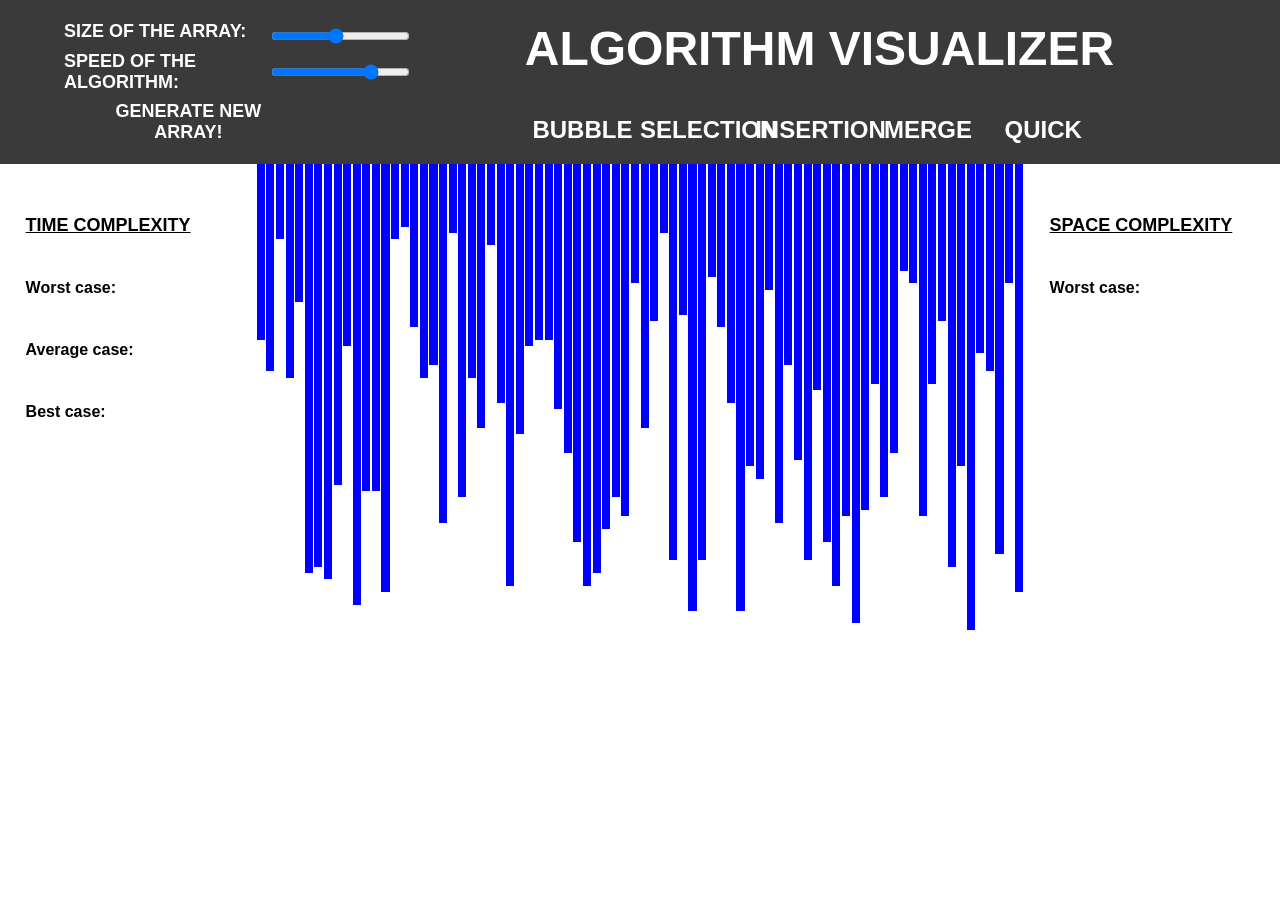
==== Algorithm_Visualizer/index.html @ 2dd643ef "Renamed the project folder" ====
<!DOCTYPE html>
<html lang="en">
<head>
    <meta charset="UTF-8">
    <meta name="viewport" content="width=device-width, initial-scale=1.0">
    <title>Algorithm Visualizer</title>
    <link rel="stylesheet" href="css/style.css">
</head>
<body>
    <header>
        <nav>
            <div class="array-inputs">
                <p>Size of the array:</p>
                <input id="a_size" type="range" min=20 max=150 step=1 value=80>
                <p>Speed of the algorithm:</p>
                <input id="a_speed" type="range" min=1 max=5 step=1 value=4>
                <button id="a_generate">Generate New Array!</button>
            </div>

            <div class="header_right">
                <p class="nav-heading">Algorithm Visualizer</p>

                <div class="algos">
                    <button >Bubble</button>
                    <button >Selection</button>
                    <button >Insertion</button>
                    <button >Merge</button>
                    <button >Quick</button>
                </div>
            </div>

        </nav>
    </header>

    <section>

        <div id="Info_Cont1">

            <h3>TIME COMPLEXITY</h3>

            <div class="Complexity_Containers" id="Time_Complexity_Types_Container">

                <div class="Pair_Definitions">
                    <p class="Sub_Heading">Worst case:</p>
                    <p id="Time_Worst"></p>
                </div>
                
                <div class="Pair_Definitions">
                    <p class="Sub_Heading">Average case:</p>
                    <p id="Time_Average"></p>
                </div>
                
                <div class="Pair_Definitions">
                    <p class="Sub_Heading">Best case:</p>
                    <p id="Time_Best"></p>
                </div>

            </div>

        </div>

        <div id="array_container">
            
        </div>

        <div id="Info_Cont2">

            <h3>SPACE COMPLEXITY</h3>

            <div class="Complexity_Containers" id="Space_Complexity_Types_Container">

                <div class="Pair_Definitions">
                    <p class="Sub_Heading">Worst case:</p>
                    <p id="Space_Worst"></p>
                </div>
                
            </div>

        </div>

    </section>

    <footer>

    </footer>

    <script src="scripts/main.js"></script>  
    <script src="./scripts/visualizations.js"></script>  
    <script src="./scripts/bubble_sort.js"></script>
    <script src="./scripts/selection_sort.js"></script>
    <script src="./scripts/insertion_sort.js"></script>
    <script src="./scripts/merge_sort.js"></script>
    <script src="./scripts/quick_sort.js"></script>
    <script src="./scripts/heap_sort.js"></script>
</body>
</html>
---- Algorithm_Visualizer/css/style.css ----
* {
  margin: 0px;
  padding: 0px;
  font-family: 'Helvetica Neue', Helvetica, Arial, sans-serif;
  font-size: large;
  font-weight: bold;
  text-transform: uppercase;
}

nav {
  background-color: #3b3a3a;
  color: white;
  display: -ms-grid;
  display: grid;
  -ms-grid-columns: 30% 60%;
      grid-template-columns: 30% 60%;
  -webkit-column-gap: 10%;
          column-gap: 10%;
  padding: 0% 5%;
}

nav .array-inputs {
  display: -ms-grid;
  display: grid;
  -ms-grid-columns: 60% 40%;
      grid-template-columns: 60% 40%;
  place-content: center;
  padding: 5% 0%;
}

nav .array-inputs #a_size {
  padding: 5% 0%;
}

nav .array-inputs #a_speed {
  padding: 5% 0%;
}

nav .array-inputs #a_generate {
  background-color: transparent;
  border: none;
  outline: none;
  color: white;
  padding: 4% 0% 0% 0%;
  padding-left: 20%;
}

nav .array-inputs #a_generate:hover {
  cursor: pointer;
}

nav .header_right {
  display: -webkit-box;
  display: -ms-flexbox;
  display: flex;
  -webkit-box-orient: vertical;
  -webkit-box-direction: normal;
      -ms-flex-direction: column;
          flex-direction: column;
}

nav .header_right .nav-heading {
  display: inline-block;
  font-size: xxx-large;
  padding: 3% 0%;
}

nav .header_right .algos {
  display: -ms-grid;
  display: grid;
  -ms-grid-columns: (16.66667%)[6];
      grid-template-columns: repeat(6, 16.66667%);
  place-content: center;
  padding: 2% 0%;
}

nav .header_right .algos button {
  background-color: transparent;
  border: none;
  color: white;
  outline: none;
  padding: 5% 0%;
  font-size: x-large;
}

nav .header_right .algos button:hover {
  background-color: blue;
  cursor: pointer;
}

nav .header_right .algos .butt_locked {
  background-color: transparent;
  cursor: pointer;
}

nav .header_right .algos .butt_locked:hover {
  background-color: transparent;
  cursor: pointer;
}

nav .header_right .algos .butt_selected {
  background-color: white;
  color: green;
}

nav .header_right .algos .butt_selected:hover {
  background-color: white;
  cursor: pointer;
}

nav .header_right .algos .butt_unselected:hover {
  background-color: blue;
  cursor: pointer;
}

section {
  display: -ms-grid;
  display: grid;
  -ms-grid-columns: 20% 60% 20%;
      grid-template-columns: 20% 60% 20%;
}

section .Complexity_Containers {
  margin-top: 20%;
}

section .Complexity_Containers .Pair_Definitions {
  margin-top: 20%;
}

section .Complexity_Containers .Pair_Definitions p {
  display: inline;
}

section .Complexity_Containers .Pair_Definitions p.Sub_Heading {
  font-size: medium;
  text-transform: none;
}

section #Info_Cont1 {
  padding: 20% 10%;
}

section #Info_Cont1 h3 {
  text-decoration: underline;
}

section #array_container {
  display: -webkit-box;
  display: -ms-flexbox;
  display: flex;
  width: 100%;
  height: 70vh;
}

section #Info_Cont2 {
  padding: 20% 10%;
}

section #Info_Cont2 h3 {
  text-decoration: underline;
}

.hide {
  display: none;
}
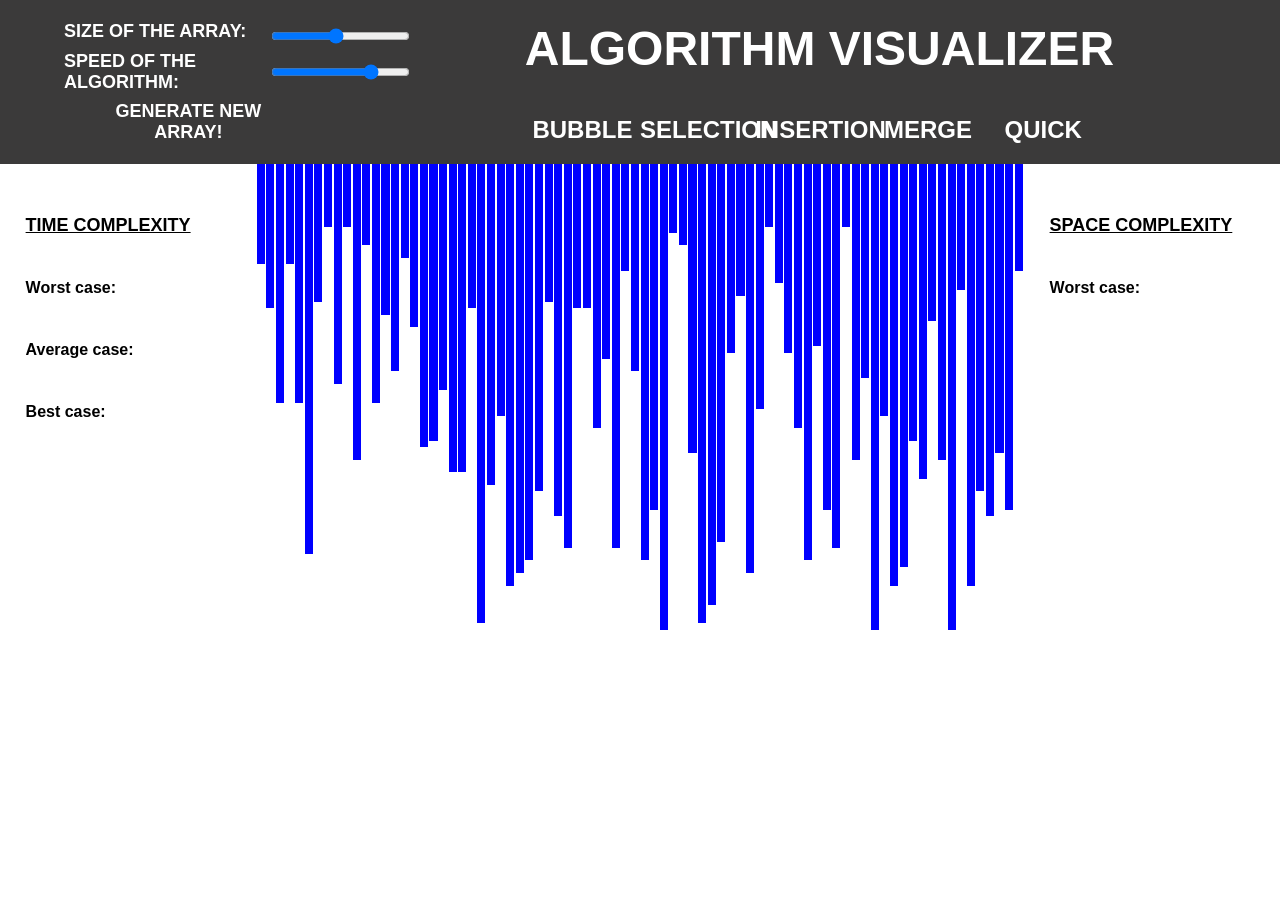
==== commit c72b1dd0: "Fixed error in styles.css file" ====
--- a/Algorithm_Visualizer/index.html
+++ b/Algorithm_Visualizer/index.html
@@ -4,7 +4,7 @@
     <meta charset="UTF-8">
     <meta name="viewport" content="width=device-width, initial-scale=1.0">
     <title>Algorithm Visualizer</title>
-    <link rel="stylesheet" href="css/style.css">
+    <link rel="stylesheet" href="/Algorithm_Visualizer/css/style.css">
 </head>
 <body>
     <header>
@@ -85,12 +85,11 @@
     </footer>
 
     <script src="scripts/main.js"></script>  
-    <script src="./scripts/visualizations.js"></script>  
-    <script src="./scripts/bubble_sort.js"></script>
-    <script src="./scripts/selection_sort.js"></script>
-    <script src="./scripts/insertion_sort.js"></script>
-    <script src="./scripts/merge_sort.js"></script>
-    <script src="./scripts/quick_sort.js"></script>
-    <script src="./scripts/heap_sort.js"></script>
+    <script src="scripts/visualizations.js"></script>  
+    <script src="scripts/bubble_sort.js"></script>
+    <script src="scripts/selection_sort.js"></script>
+    <script src="scripts/insertion_sort.js"></script>
+    <script src="scripts/merge_sort.js"></script>
+    <script src="scripts/quick_sort.js"></script>
 </body>
 </html>
--- a/Algorithm_Visualizer/css/style.css
+++ b/Algorithm_Visualizer/css/style.css
@@ -68,7 +68,7 @@
 nav .header_right .algos {
   display: -ms-grid;
   display: grid;
-  -ms-grid-columns: (16.66667%)[6];
+  -ms-grid-columns: (16.66667%);
       grid-template-columns: repeat(6, 16.66667%);
   place-content: center;
   padding: 2% 0%;
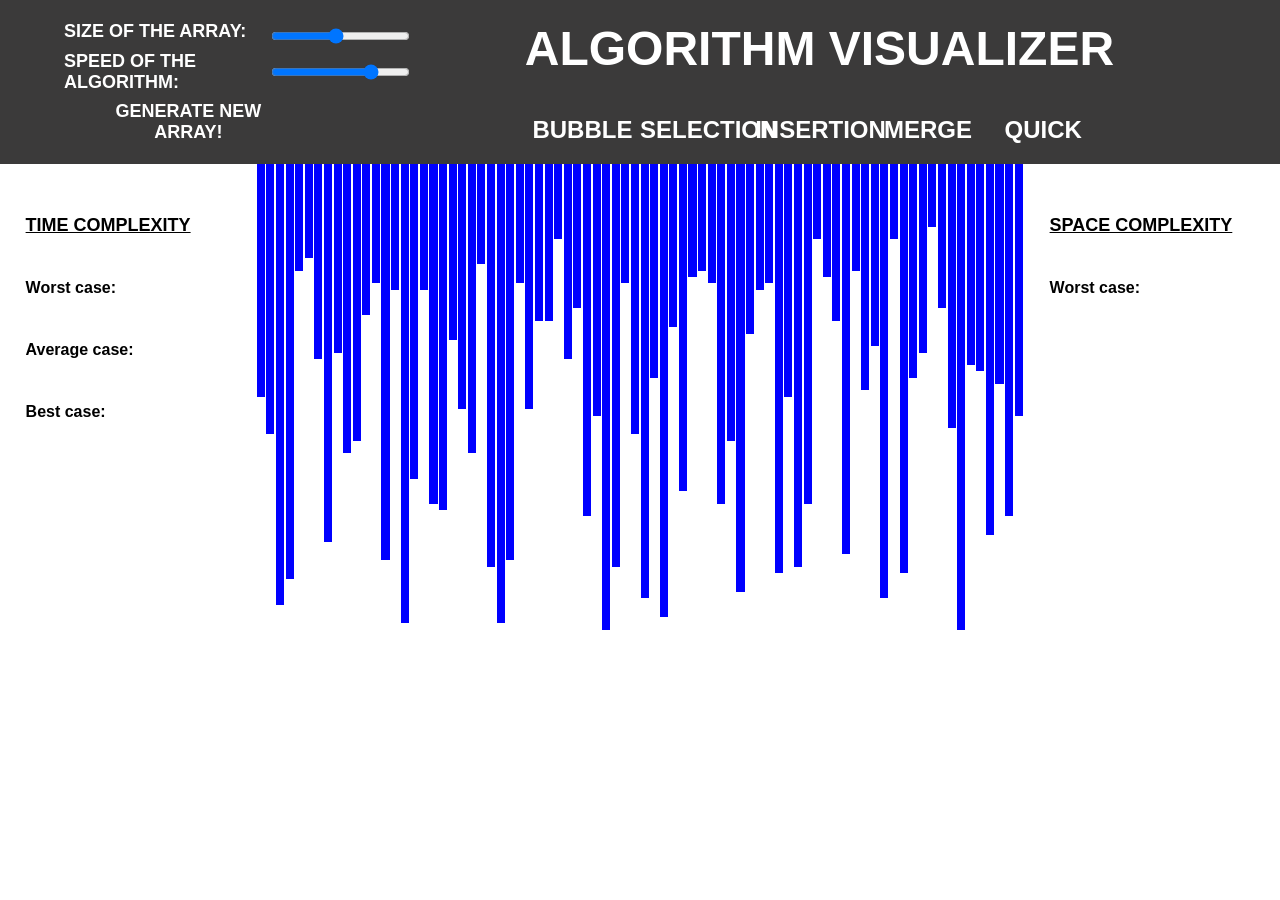
==== commit 0135e822: "Very minor changes made" ====
--- a/Algorithm_Visualizer/index.html
+++ b/Algorithm_Visualizer/index.html
@@ -77,6 +77,9 @@
             </div>
 
         </div>
+        <div class="Complexity_Containers" id="Space_Complexity_Types_Container">
+
+        </div>
 
     </section>
 
